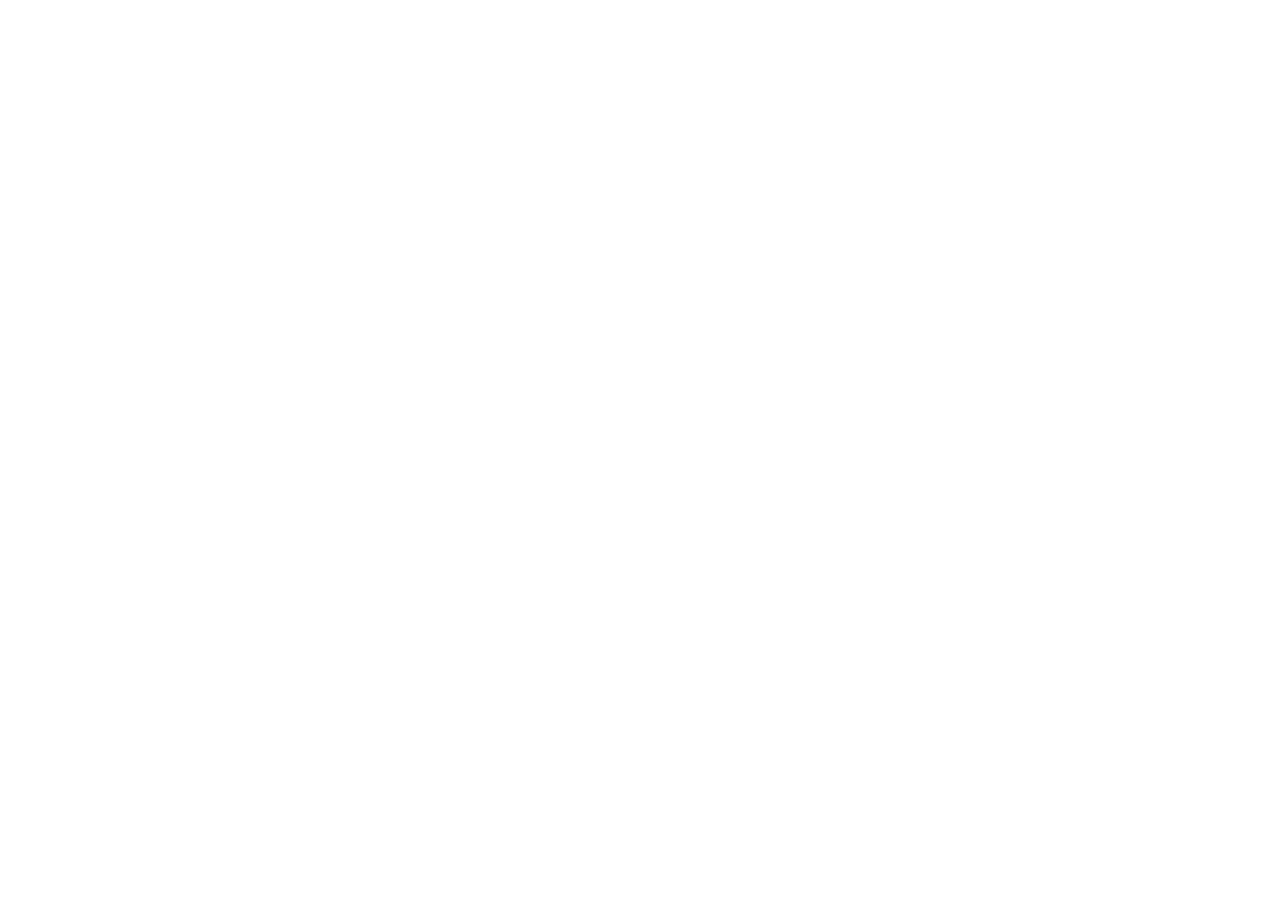
==== index.html @ 6123f398 "run" ====
<!doctype html><html lang="en"><head><meta charset="utf-8"/><link rel="icon" href="/dyl-editor/favicon.ico"/><meta name="viewport" content="width=device-width,initial-scale=1"/><meta name="theme-color" content="#000000"/><meta name="title" content="DYL Editor - Edit Video And Audio"/><meta name="description" content="DYL Editor is a photo and video editing website under DYL Download Facebook Video Extension"/><meta property="og:type" content="website"/><meta property="og:url" content="https://dim0147.github.io/dyl-editor/"/><meta property="og:title" content="DYL Editor - Edit Video And Audio"/><meta property="og:description" content="DYL Editor is a photo and video editing website under DYL Download Facebook Video Extension"/><meta property="og:image" content="https://dim0147.github.io/dyl-editor/android-chrome-512x512.png"/><meta property="twitter:card" content="summary_large_image"/><meta property="twitter:url" content="https://dim0147.github.io/dyl-editor/"/><meta property="twitter:title" content="DYL Editor - Edit Video And Audio"/><meta property="twitter:description" content="DYL Editor is a photo and video editing website under DYL Download Facebook Video Extension"/><meta property="fb:app_id" content="243407530453003"/><meta property="twitter:image" content="https://dim0147.github.io/dyl-editor/android-chrome-512x512.png"/><link rel="apple-touch-icon" href="/dyl-editor/apple-touch-icon.png"/><link rel="manifest" href="/dyl-editor/manifest.json"/><script src="https://dim0147.github.io/dyl-editor/ffmpeg/ffmpeg-min.js"></script><script async src="https://www.googletagmanager.com/gtag/js?id=UA-154355656-4"></script><script>function gtag(){dataLayer.push(arguments)}window.dataLayer=window.dataLayer||[],gtag("js",new Date),gtag("config","UA-154355656-4")</script><script type="text/javascript">!function(e,t,a,n,c,m,r){e.ym=e.ym||function(){(e.ym.a=e.ym.a||[]).push(arguments)},e.ym.l=1*new Date,m=t.createElement(a),r=t.getElementsByTagName(a)[0],m.async=1,m.src="https://mc.yandex.ru/metrika/tag.js",r.parentNode.insertBefore(m,r)}(window,document,"script"),ym(79276786,"init",{clickmap:!0,trackLinks:!0,accurateTrackBounce:!0,webvisor:!0})</script><noscript><div><img src="https://mc.yandex.ru/watch/79276786" style="position:absolute;left:-9999px" alt=""/></div></noscript><link href="/dyl-editor/static/css/main.999b8ab9.chunk.css" rel="stylesheet"></head><body><noscript>You need to enable JavaScript to run this app.</noscript><div id="root"></div><script>!function(e){function t(t){for(var n,l,i=t[0],f=t[1],a=t[2],c=0,s=[];c<i.length;c++)l=i[c],Object.prototype.hasOwnProperty.call(o,l)&&o[l]&&s.push(o[l][0]),o[l]=0;for(n in f)Object.prototype.hasOwnProperty.call(f,n)&&(e[n]=f[n]);for(p&&p(t);s.length;)s.shift()();return u.push.apply(u,a||[]),r()}function r(){for(var e,t=0;t<u.length;t++){for(var r=u[t],n=!0,i=1;i<r.length;i++){var f=r[i];0!==o[f]&&(n=!1)}n&&(u.splice(t--,1),e=l(l.s=r[0]))}return e}var n={},o={1:0},u=[];function l(t){if(n[t])return n[t].exports;var r=n[t]={i:t,l:!1,exports:{}};return e[t].call(r.exports,r,r.exports,l),r.l=!0,r.exports}l.m=e,l.c=n,l.d=function(e,t,r){l.o(e,t)||Object.defineProperty(e,t,{enumerable:!0,get:r})},l.r=function(e){"undefined"!=typeof Symbol&&Symbol.toStringTag&&Object.defineProperty(e,Symbol.toStringTag,{value:"Module"}),Object.defineProperty(e,"__esModule",{value:!0})},l.t=function(e,t){if(1&t&&(e=l(e)),8&t)return e;if(4&t&&"object"==typeof e&&e&&e.__esModule)return e;var r=Object.create(null);if(l.r(r),Object.defineProperty(r,"default",{enumerable:!0,value:e}),2&t&&"string"!=typeof e)for(var n in e)l.d(r,n,function(t){return e[t]}.bind(null,n));return r},l.n=function(e){var t=e&&e.__esModule?function(){return e.default}:function(){return e};return l.d(t,"a",t),t},l.o=function(e,t){return Object.prototype.hasOwnProperty.call(e,t)},l.p="/dyl-editor/";var i=this["webpackJsonpdyl-edit"]=this["webpackJsonpdyl-edit"]||[],f=i.push.bind(i);i.push=t,i=i.slice();for(var a=0;a<i.length;a++)t(i[a]);var p=f;r()}([])</script><script src="/dyl-editor/static/js/2.aa4cec9f.chunk.js"></script><script src="/dyl-editor/static/js/main.48cbbdc1.chunk.js"></script></body></html>
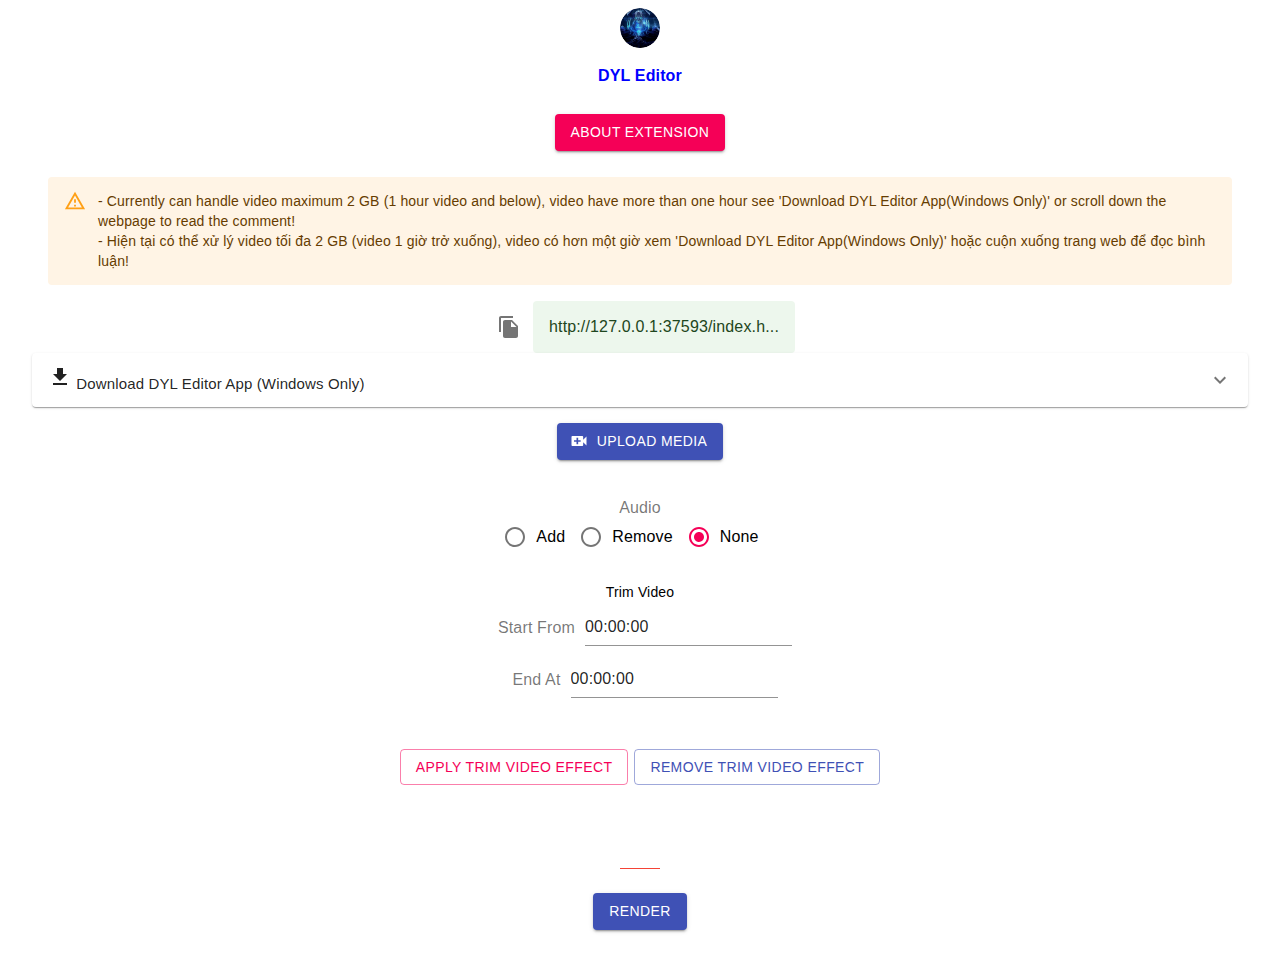
==== commit 2da3d05f: "up" ====
--- a/index.html
+++ b/index.html
@@ -1 +1 @@
-<!doctype html><html lang="en"><head><meta charset="utf-8"/><link rel="icon" href="/dyl-editor/favicon.ico"/><meta name="viewport" content="width=device-width,initial-scale=1"/><meta name="theme-color" content="#000000"/><meta name="title" content="DYL Editor - Edit Video And Audio"/><meta name="description" content="DYL Editor is a photo and video editing website under DYL Download Facebook Video Extension"/><meta property="og:type" content="website"/><meta property="og:url" content="https://dim0147.github.io/dyl-editor/"/><meta property="og:title" content="DYL Editor - Edit Video And Audio"/><meta property="og:description" content="DYL Editor is a photo and video editing website under DYL Download Facebook Video Extension"/><meta property="og:image" content="https://dim0147.github.io/dyl-editor/android-chrome-512x512.png"/><meta property="twitter:card" content="summary_large_image"/><meta property="twitter:url" content="https://dim0147.github.io/dyl-editor/"/><meta property="twitter:title" content="DYL Editor - Edit Video And Audio"/><meta property="twitter:description" content="DYL Editor is a photo and video editing website under DYL Download Facebook Video Extension"/><meta property="fb:app_id" content="243407530453003"/><meta property="twitter:image" content="https://dim0147.github.io/dyl-editor/android-chrome-512x512.png"/><link rel="apple-touch-icon" href="/dyl-editor/apple-touch-icon.png"/><link rel="manifest" href="/dyl-editor/manifest.json"/><script src="https://dim0147.github.io/dyl-editor/ffmpeg/ffmpeg-min.js"></script><script async src="https://www.googletagmanager.com/gtag/js?id=UA-154355656-4"></script><script>function gtag(){dataLayer.push(arguments)}window.dataLayer=window.dataLayer||[],gtag("js",new Date),gtag("config","UA-154355656-4")</script><script type="text/javascript">!function(e,t,a,n,c,m,r){e.ym=e.ym||function(){(e.ym.a=e.ym.a||[]).push(arguments)},e.ym.l=1*new Date,m=t.createElement(a),r=t.getElementsByTagName(a)[0],m.async=1,m.src="https://mc.yandex.ru/metrika/tag.js",r.parentNode.insertBefore(m,r)}(window,document,"script"),ym(79276786,"init",{clickmap:!0,trackLinks:!0,accurateTrackBounce:!0,webvisor:!0})</script><noscript><div><img src="https://mc.yandex.ru/watch/79276786" style="position:absolute;left:-9999px" alt=""/></div></noscript><link href="/dyl-editor/static/css/main.999b8ab9.chunk.css" rel="stylesheet"></head><body><noscript>You need to enable JavaScript to run this app.</noscript><div id="root"></div><script>!function(e){function t(t){for(var n,l,i=t[0],f=t[1],a=t[2],c=0,s=[];c<i.length;c++)l=i[c],Object.prototype.hasOwnProperty.call(o,l)&&o[l]&&s.push(o[l][0]),o[l]=0;for(n in f)Object.prototype.hasOwnProperty.call(f,n)&&(e[n]=f[n]);for(p&&p(t);s.length;)s.shift()();return u.push.apply(u,a||[]),r()}function r(){for(var e,t=0;t<u.length;t++){for(var r=u[t],n=!0,i=1;i<r.length;i++){var f=r[i];0!==o[f]&&(n=!1)}n&&(u.splice(t--,1),e=l(l.s=r[0]))}return e}var n={},o={1:0},u=[];function l(t){if(n[t])return n[t].exports;var r=n[t]={i:t,l:!1,exports:{}};return e[t].call(r.exports,r,r.exports,l),r.l=!0,r.exports}l.m=e,l.c=n,l.d=function(e,t,r){l.o(e,t)||Object.defineProperty(e,t,{enumerable:!0,get:r})},l.r=function(e){"undefined"!=typeof Symbol&&Symbol.toStringTag&&Object.defineProperty(e,Symbol.toStringTag,{value:"Module"}),Object.defineProperty(e,"__esModule",{value:!0})},l.t=function(e,t){if(1&t&&(e=l(e)),8&t)return e;if(4&t&&"object"==typeof e&&e&&e.__esModule)return e;var r=Object.create(null);if(l.r(r),Object.defineProperty(r,"default",{enumerable:!0,value:e}),2&t&&"string"!=typeof e)for(var n in e)l.d(r,n,function(t){return e[t]}.bind(null,n));return r},l.n=function(e){var t=e&&e.__esModule?function(){return e.default}:function(){return e};return l.d(t,"a",t),t},l.o=function(e,t){return Object.prototype.hasOwnProperty.call(e,t)},l.p="/dyl-editor/";var i=this["webpackJsonpdyl-edit"]=this["webpackJsonpdyl-edit"]||[],f=i.push.bind(i);i.push=t,i=i.slice();for(var a=0;a<i.length;a++)t(i[a]);var p=f;r()}([])</script><script src="/dyl-editor/static/js/2.aa4cec9f.chunk.js"></script><script src="/dyl-editor/static/js/main.48cbbdc1.chunk.js"></script></body></html>+<!doctype html><html lang="en"><head><meta charset="utf-8"/><link rel="icon" href="https://dim0147.github.io/dyl-editor/favicon.ico"/><meta name="viewport" content="width=device-width,initial-scale=1"/><meta name="theme-color" content="#000000"/><meta name="title" content="DYL Editor - Edit Video And Audio"/><meta name="description" content="DYL Editor is a photo and video editing website under DYL Download Facebook Video Extension"/><meta property="og:type" content="website"/><meta property="og:url" content="https://dim0147.github.io/dyl-editor/"/><meta property="og:title" content="DYL Editor - Edit Video And Audio"/><meta property="og:description" content="DYL Editor is a photo and video editing website under DYL Download Facebook Video Extension"/><meta property="og:image" content="https://dim0147.github.io/dyl-editor/android-chrome-512x512.png"/><meta property="twitter:card" content="summary_large_image"/><meta property="twitter:url" content="https://dim0147.github.io/dyl-editor/"/><meta property="twitter:title" content="DYL Editor - Edit Video And Audio"/><meta property="twitter:description" content="DYL Editor is a photo and video editing website under DYL Download Facebook Video Extension"/><meta property="fb:app_id" content="243407530453003"/><meta property="twitter:image" content="https://dim0147.github.io/dyl-editor/android-chrome-512x512.png"/><link rel="apple-touch-icon" href="https://dim0147.github.io/dyl-editor/apple-touch-icon.png"/><link rel="manifest" href="https://dim0147.github.io/dyl-editor/manifest.json"/><script src="https://dim0147.github.io/dyl-editor/ffmpeg/ffmpeg-min.js"></script><script async src="https://www.googletagmanager.com/gtag/js?id=UA-154355656-4"></script><script>function gtag(){dataLayer.push(arguments)}window.dataLayer=window.dataLayer||[],gtag("js",new Date),gtag("config","UA-154355656-4")</script><script type="text/javascript">!function(e,t,a,n,c,m,r){e.ym=e.ym||function(){(e.ym.a=e.ym.a||[]).push(arguments)},e.ym.l=1*new Date,m=t.createElement(a),r=t.getElementsByTagName(a)[0],m.async=1,m.src="https://mc.yandex.ru/metrika/tag.js",r.parentNode.insertBefore(m,r)}(window,document,"script"),ym(79276786,"init",{clickmap:!0,trackLinks:!0,accurateTrackBounce:!0,webvisor:!0})</script><noscript><div><img src="https://mc.yandex.ru/watch/79276786" style="position:absolute;left:-9999px" alt=""/></div></noscript><link href="https://dim0147.github.io/dyl-editor/static/css/main.999b8ab9.chunk.css" rel="stylesheet"></head><body><noscript>You need to enable JavaScript to run this app.</noscript><div id="root"></div><script>!function(e){function t(t){for(var n,i,l=t[0],f=t[1],p=t[2],c=0,s=[];c<l.length;c++)i=l[c],Object.prototype.hasOwnProperty.call(o,i)&&o[i]&&s.push(o[i][0]),o[i]=0;for(n in f)Object.prototype.hasOwnProperty.call(f,n)&&(e[n]=f[n]);for(a&&a(t);s.length;)s.shift()();return u.push.apply(u,p||[]),r()}function r(){for(var e,t=0;t<u.length;t++){for(var r=u[t],n=!0,l=1;l<r.length;l++){var f=r[l];0!==o[f]&&(n=!1)}n&&(u.splice(t--,1),e=i(i.s=r[0]))}return e}var n={},o={1:0},u=[];function i(t){if(n[t])return n[t].exports;var r=n[t]={i:t,l:!1,exports:{}};return e[t].call(r.exports,r,r.exports,i),r.l=!0,r.exports}i.m=e,i.c=n,i.d=function(e,t,r){i.o(e,t)||Object.defineProperty(e,t,{enumerable:!0,get:r})},i.r=function(e){"undefined"!=typeof Symbol&&Symbol.toStringTag&&Object.defineProperty(e,Symbol.toStringTag,{value:"Module"}),Object.defineProperty(e,"__esModule",{value:!0})},i.t=function(e,t){if(1&t&&(e=i(e)),8&t)return e;if(4&t&&"object"==typeof e&&e&&e.__esModule)return e;var r=Object.create(null);if(i.r(r),Object.defineProperty(r,"default",{enumerable:!0,value:e}),2&t&&"string"!=typeof e)for(var n in e)i.d(r,n,function(t){return e[t]}.bind(null,n));return r},i.n=function(e){var t=e&&e.__esModule?function(){return e.default}:function(){return e};return i.d(t,"a",t),t},i.o=function(e,t){return Object.prototype.hasOwnProperty.call(e,t)},i.p="https://dim0147.github.io/dyl-editor/";var l=this["webpackJsonpdyl-edit"]=this["webpackJsonpdyl-edit"]||[],f=l.push.bind(l);l.push=t,l=l.slice();for(var p=0;p<l.length;p++)t(l[p]);var a=f;r()}([])</script><script src="https://dim0147.github.io/dyl-editor/static/js/2.aa4cec9f.chunk.js"></script><script src="https://dim0147.github.io/dyl-editor/static/js/main.4b2475f4.chunk.js"></script></body></html>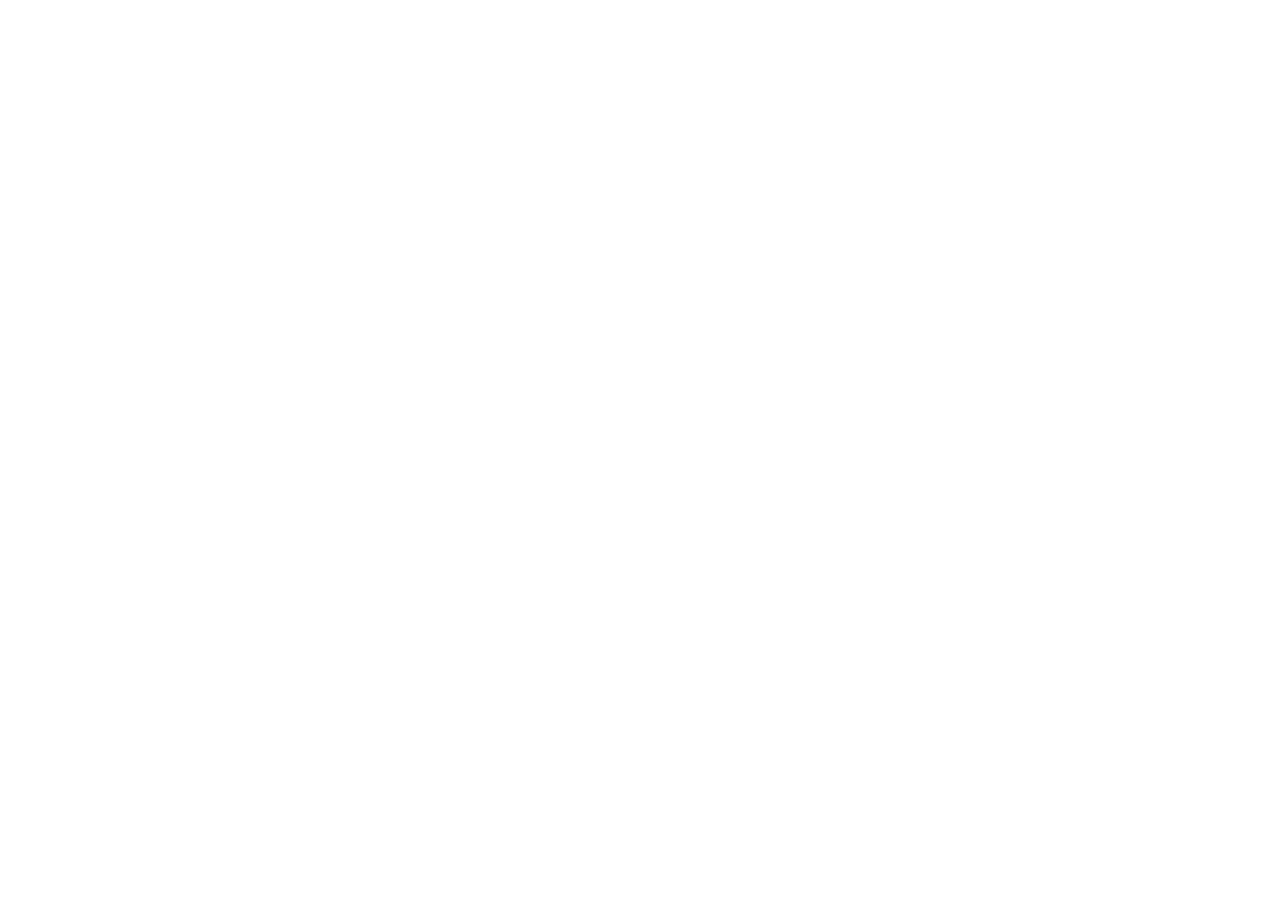
==== commit ac4c0c39: "add update test" ====
--- a/index.html
+++ b/index.html
@@ -1 +1 @@
-<!doctype html><html lang="en"><head><meta charset="utf-8"/><link rel="icon" href="https://dim0147.github.io/dyl-editor/favicon.ico"/><meta name="viewport" content="width=device-width,initial-scale=1"/><meta name="theme-color" content="#000000"/><meta name="title" content="DYL Editor - Edit Video And Audio"/><meta name="description" content="DYL Editor is a photo and video editing website under DYL Download Facebook Video Extension"/><meta property="og:type" content="website"/><meta property="og:url" content="https://dim0147.github.io/dyl-editor/"/><meta property="og:title" content="DYL Editor - Edit Video And Audio"/><meta property="og:description" content="DYL Editor is a photo and video editing website under DYL Download Facebook Video Extension"/><meta property="og:image" content="https://dim0147.github.io/dyl-editor/android-chrome-512x512.png"/><meta property="twitter:card" content="summary_large_image"/><meta property="twitter:url" content="https://dim0147.github.io/dyl-editor/"/><meta property="twitter:title" content="DYL Editor - Edit Video And Audio"/><meta property="twitter:description" content="DYL Editor is a photo and video editing website under DYL Download Facebook Video Extension"/><meta property="fb:app_id" content="243407530453003"/><meta property="twitter:image" content="https://dim0147.github.io/dyl-editor/android-chrome-512x512.png"/><link rel="apple-touch-icon" href="https://dim0147.github.io/dyl-editor/apple-touch-icon.png"/><link rel="manifest" href="https://dim0147.github.io/dyl-editor/manifest.json"/><script src="https://dim0147.github.io/dyl-editor/ffmpeg/ffmpeg-min.js"></script><script async src="https://www.googletagmanager.com/gtag/js?id=UA-154355656-4"></script><script>function gtag(){dataLayer.push(arguments)}window.dataLayer=window.dataLayer||[],gtag("js",new Date),gtag("config","UA-154355656-4")</script><script type="text/javascript">!function(e,t,a,n,c,m,r){e.ym=e.ym||function(){(e.ym.a=e.ym.a||[]).push(arguments)},e.ym.l=1*new Date,m=t.createElement(a),r=t.getElementsByTagName(a)[0],m.async=1,m.src="https://mc.yandex.ru/metrika/tag.js",r.parentNode.insertBefore(m,r)}(window,document,"script"),ym(79276786,"init",{clickmap:!0,trackLinks:!0,accurateTrackBounce:!0,webvisor:!0})</script><noscript><div><img src="https://mc.yandex.ru/watch/79276786" style="position:absolute;left:-9999px" alt=""/></div></noscript><link href="https://dim0147.github.io/dyl-editor/static/css/main.999b8ab9.chunk.css" rel="stylesheet"></head><body><noscript>You need to enable JavaScript to run this app.</noscript><div id="root"></div><script>!function(e){function t(t){for(var n,i,l=t[0],f=t[1],p=t[2],c=0,s=[];c<l.length;c++)i=l[c],Object.prototype.hasOwnProperty.call(o,i)&&o[i]&&s.push(o[i][0]),o[i]=0;for(n in f)Object.prototype.hasOwnProperty.call(f,n)&&(e[n]=f[n]);for(a&&a(t);s.length;)s.shift()();return u.push.apply(u,p||[]),r()}function r(){for(var e,t=0;t<u.length;t++){for(var r=u[t],n=!0,l=1;l<r.length;l++){var f=r[l];0!==o[f]&&(n=!1)}n&&(u.splice(t--,1),e=i(i.s=r[0]))}return e}var n={},o={1:0},u=[];function i(t){if(n[t])return n[t].exports;var r=n[t]={i:t,l:!1,exports:{}};return e[t].call(r.exports,r,r.exports,i),r.l=!0,r.exports}i.m=e,i.c=n,i.d=function(e,t,r){i.o(e,t)||Object.defineProperty(e,t,{enumerable:!0,get:r})},i.r=function(e){"undefined"!=typeof Symbol&&Symbol.toStringTag&&Object.defineProperty(e,Symbol.toStringTag,{value:"Module"}),Object.defineProperty(e,"__esModule",{value:!0})},i.t=function(e,t){if(1&t&&(e=i(e)),8&t)return e;if(4&t&&"object"==typeof e&&e&&e.__esModule)return e;var r=Object.create(null);if(i.r(r),Object.defineProperty(r,"default",{enumerable:!0,value:e}),2&t&&"string"!=typeof e)for(var n in e)i.d(r,n,function(t){return e[t]}.bind(null,n));return r},i.n=function(e){var t=e&&e.__esModule?function(){return e.default}:function(){return e};return i.d(t,"a",t),t},i.o=function(e,t){return Object.prototype.hasOwnProperty.call(e,t)},i.p="https://dim0147.github.io/dyl-editor/";var l=this["webpackJsonpdyl-edit"]=this["webpackJsonpdyl-edit"]||[],f=l.push.bind(l);l.push=t,l=l.slice();for(var p=0;p<l.length;p++)t(l[p]);var a=f;r()}([])</script><script src="https://dim0147.github.io/dyl-editor/static/js/2.aa4cec9f.chunk.js"></script><script src="https://dim0147.github.io/dyl-editor/static/js/main.4b2475f4.chunk.js"></script></body></html>+<!doctype html><html lang="en"><head><meta charset="utf-8"/><link rel="icon" href="/dyl-editor/favicon.ico"/><meta name="viewport" content="width=device-width,initial-scale=1"/><meta name="theme-color" content="#000000"/><meta name="title" content="DYL Editor - Edit Video And Audio"/><meta name="description" content="DYL Editor is a photo and video editing website under DYL Download Facebook Video Extension"/><meta property="og:type" content="website"/><meta property="og:url" content="https://dim0147.github.io/dyl-editor/"/><meta property="og:title" content="DYL Editor - Edit Video And Audio"/><meta property="og:description" content="DYL Editor is a photo and video editing website under DYL Download Facebook Video Extension"/><meta property="og:image" content="https://dim0147.github.io/dyl-editor/android-chrome-512x512.png"/><meta property="twitter:card" content="summary_large_image"/><meta property="twitter:url" content="https://dim0147.github.io/dyl-editor/"/><meta property="twitter:title" content="DYL Editor - Edit Video And Audio"/><meta property="twitter:description" content="DYL Editor is a photo and video editing website under DYL Download Facebook Video Extension"/><meta property="fb:app_id" content="243407530453003"/><meta property="twitter:image" content="https://dim0147.github.io/dyl-editor/android-chrome-512x512.png"/><link rel="apple-touch-icon" href="/dyl-editor/apple-touch-icon.png"/><link rel="manifest" href="/dyl-editor/manifest.json"/><script async src="https://www.googletagmanager.com/gtag/js?id=UA-154355656-4"></script><script>function gtag(){dataLayer.push(arguments)}window.dataLayer=window.dataLayer||[],gtag("js",new Date),gtag("config","UA-154355656-4")</script><script type="text/javascript">!function(e,t,a,n,c,m,r){e.ym=e.ym||function(){(e.ym.a=e.ym.a||[]).push(arguments)},e.ym.l=1*new Date,m=t.createElement(a),r=t.getElementsByTagName(a)[0],m.async=1,m.src="https://mc.yandex.ru/metrika/tag.js",r.parentNode.insertBefore(m,r)}(window,document,"script"),ym(79276786,"init",{clickmap:!0,trackLinks:!0,accurateTrackBounce:!0,webvisor:!0})</script><noscript><div><img src="https://mc.yandex.ru/watch/79276786" style="position:absolute;left:-9999px" alt=""/></div></noscript><script src="https://dim0147.github.io/dyl-editor/static/js/2.aa4cec9f.chunk.js"></script><link href="/dyl-editor/static/css/main.999b8ab9.chunk.css" rel="stylesheet"></head><body><noscript>You need to enable JavaScript to run this app.</noscript><div id="root"></div><script>!function(e){function t(t){for(var n,l,i=t[0],f=t[1],a=t[2],c=0,s=[];c<i.length;c++)l=i[c],Object.prototype.hasOwnProperty.call(o,l)&&o[l]&&s.push(o[l][0]),o[l]=0;for(n in f)Object.prototype.hasOwnProperty.call(f,n)&&(e[n]=f[n]);for(p&&p(t);s.length;)s.shift()();return u.push.apply(u,a||[]),r()}function r(){for(var e,t=0;t<u.length;t++){for(var r=u[t],n=!0,i=1;i<r.length;i++){var f=r[i];0!==o[f]&&(n=!1)}n&&(u.splice(t--,1),e=l(l.s=r[0]))}return e}var n={},o={1:0},u=[];function l(t){if(n[t])return n[t].exports;var r=n[t]={i:t,l:!1,exports:{}};return e[t].call(r.exports,r,r.exports,l),r.l=!0,r.exports}l.m=e,l.c=n,l.d=function(e,t,r){l.o(e,t)||Object.defineProperty(e,t,{enumerable:!0,get:r})},l.r=function(e){"undefined"!=typeof Symbol&&Symbol.toStringTag&&Object.defineProperty(e,Symbol.toStringTag,{value:"Module"}),Object.defineProperty(e,"__esModule",{value:!0})},l.t=function(e,t){if(1&t&&(e=l(e)),8&t)return e;if(4&t&&"object"==typeof e&&e&&e.__esModule)return e;var r=Object.create(null);if(l.r(r),Object.defineProperty(r,"default",{enumerable:!0,value:e}),2&t&&"string"!=typeof e)for(var n in e)l.d(r,n,function(t){return e[t]}.bind(null,n));return r},l.n=function(e){var t=e&&e.__esModule?function(){return e.default}:function(){return e};return l.d(t,"a",t),t},l.o=function(e,t){return Object.prototype.hasOwnProperty.call(e,t)},l.p="/dyl-editor/";var i=this["webpackJsonpdyl-edit"]=this["webpackJsonpdyl-edit"]||[],f=i.push.bind(i);i.push=t,i=i.slice();for(var a=0;a<i.length;a++)t(i[a]);var p=f;r()}([])</script><script src="/dyl-editor/static/js/2.abe05d25.chunk.js"></script><script src="/dyl-editor/static/js/main.2570a492.chunk.js"></script></body></html>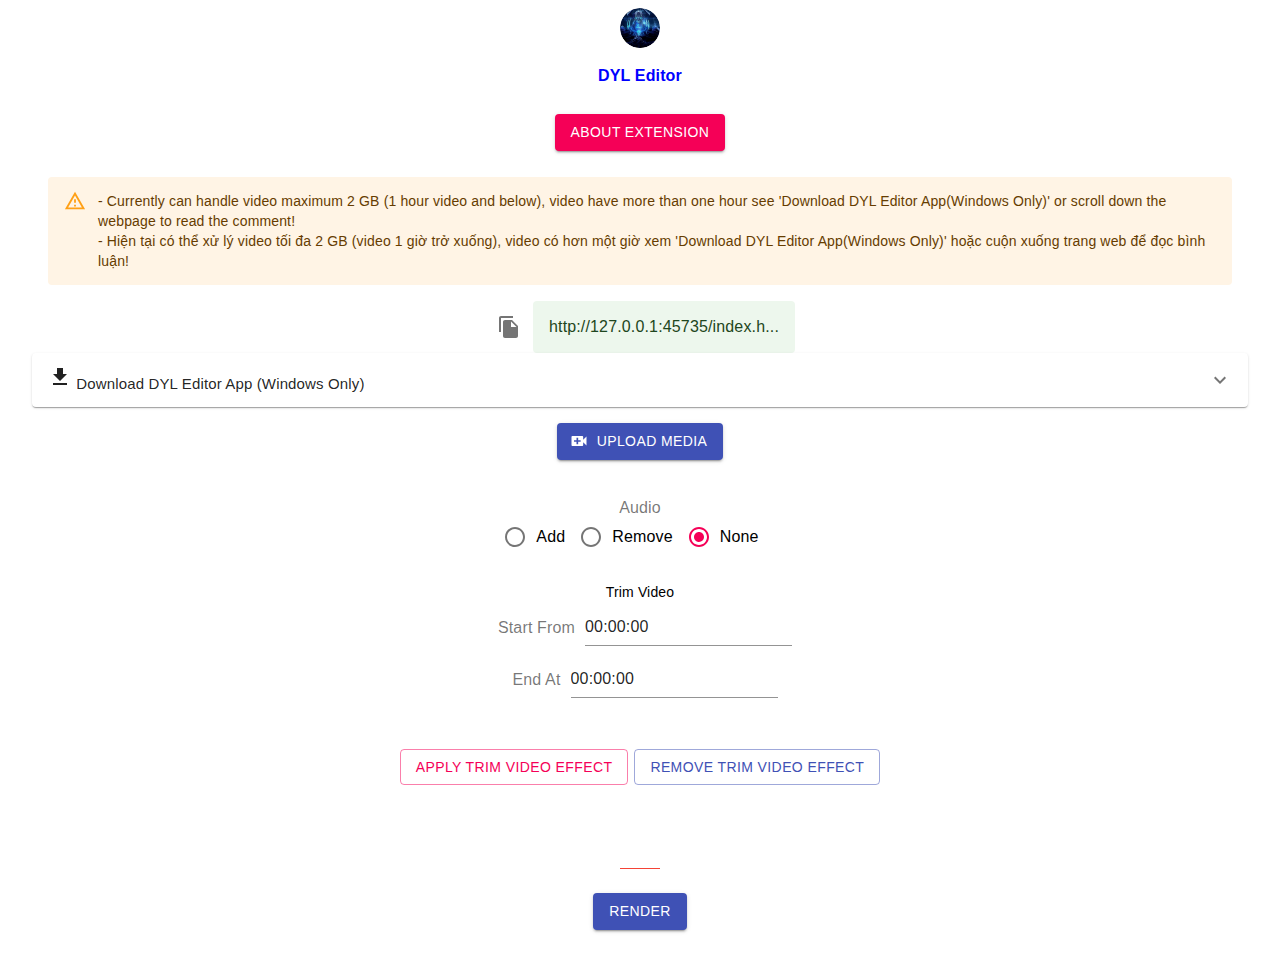
==== commit 3894e4c5: "ad" ====
--- a/index.html
+++ b/index.html
@@ -1 +1 @@
-<!doctype html><html lang="en"><head><meta charset="utf-8"/><link rel="icon" href="/dyl-editor/favicon.ico"/><meta name="viewport" content="width=device-width,initial-scale=1"/><meta name="theme-color" content="#000000"/><meta name="title" content="DYL Editor - Edit Video And Audio"/><meta name="description" content="DYL Editor is a photo and video editing website under DYL Download Facebook Video Extension"/><meta property="og:type" content="website"/><meta property="og:url" content="https://dim0147.github.io/dyl-editor/"/><meta property="og:title" content="DYL Editor - Edit Video And Audio"/><meta property="og:description" content="DYL Editor is a photo and video editing website under DYL Download Facebook Video Extension"/><meta property="og:image" content="https://dim0147.github.io/dyl-editor/android-chrome-512x512.png"/><meta property="twitter:card" content="summary_large_image"/><meta property="twitter:url" content="https://dim0147.github.io/dyl-editor/"/><meta property="twitter:title" content="DYL Editor - Edit Video And Audio"/><meta property="twitter:description" content="DYL Editor is a photo and video editing website under DYL Download Facebook Video Extension"/><meta property="fb:app_id" content="243407530453003"/><meta property="twitter:image" content="https://dim0147.github.io/dyl-editor/android-chrome-512x512.png"/><link rel="apple-touch-icon" href="/dyl-editor/apple-touch-icon.png"/><link rel="manifest" href="/dyl-editor/manifest.json"/><script async src="https://www.googletagmanager.com/gtag/js?id=UA-154355656-4"></script><script>function gtag(){dataLayer.push(arguments)}window.dataLayer=window.dataLayer||[],gtag("js",new Date),gtag("config","UA-154355656-4")</script><script type="text/javascript">!function(e,t,a,n,c,m,r){e.ym=e.ym||function(){(e.ym.a=e.ym.a||[]).push(arguments)},e.ym.l=1*new Date,m=t.createElement(a),r=t.getElementsByTagName(a)[0],m.async=1,m.src="https://mc.yandex.ru/metrika/tag.js",r.parentNode.insertBefore(m,r)}(window,document,"script"),ym(79276786,"init",{clickmap:!0,trackLinks:!0,accurateTrackBounce:!0,webvisor:!0})</script><noscript><div><img src="https://mc.yandex.ru/watch/79276786" style="position:absolute;left:-9999px" alt=""/></div></noscript><script src="https://dim0147.github.io/dyl-editor/static/js/2.aa4cec9f.chunk.js"></script><link href="/dyl-editor/static/css/main.999b8ab9.chunk.css" rel="stylesheet"></head><body><noscript>You need to enable JavaScript to run this app.</noscript><div id="root"></div><script>!function(e){function t(t){for(var n,l,i=t[0],f=t[1],a=t[2],c=0,s=[];c<i.length;c++)l=i[c],Object.prototype.hasOwnProperty.call(o,l)&&o[l]&&s.push(o[l][0]),o[l]=0;for(n in f)Object.prototype.hasOwnProperty.call(f,n)&&(e[n]=f[n]);for(p&&p(t);s.length;)s.shift()();return u.push.apply(u,a||[]),r()}function r(){for(var e,t=0;t<u.length;t++){for(var r=u[t],n=!0,i=1;i<r.length;i++){var f=r[i];0!==o[f]&&(n=!1)}n&&(u.splice(t--,1),e=l(l.s=r[0]))}return e}var n={},o={1:0},u=[];function l(t){if(n[t])return n[t].exports;var r=n[t]={i:t,l:!1,exports:{}};return e[t].call(r.exports,r,r.exports,l),r.l=!0,r.exports}l.m=e,l.c=n,l.d=function(e,t,r){l.o(e,t)||Object.defineProperty(e,t,{enumerable:!0,get:r})},l.r=function(e){"undefined"!=typeof Symbol&&Symbol.toStringTag&&Object.defineProperty(e,Symbol.toStringTag,{value:"Module"}),Object.defineProperty(e,"__esModule",{value:!0})},l.t=function(e,t){if(1&t&&(e=l(e)),8&t)return e;if(4&t&&"object"==typeof e&&e&&e.__esModule)return e;var r=Object.create(null);if(l.r(r),Object.defineProperty(r,"default",{enumerable:!0,value:e}),2&t&&"string"!=typeof e)for(var n in e)l.d(r,n,function(t){return e[t]}.bind(null,n));return r},l.n=function(e){var t=e&&e.__esModule?function(){return e.default}:function(){return e};return l.d(t,"a",t),t},l.o=function(e,t){return Object.prototype.hasOwnProperty.call(e,t)},l.p="/dyl-editor/";var i=this["webpackJsonpdyl-edit"]=this["webpackJsonpdyl-edit"]||[],f=i.push.bind(i);i.push=t,i=i.slice();for(var a=0;a<i.length;a++)t(i[a]);var p=f;r()}([])</script><script src="/dyl-editor/static/js/2.abe05d25.chunk.js"></script><script src="/dyl-editor/static/js/main.2570a492.chunk.js"></script></body></html>+<!doctype html><html lang="en"><head><script src="https://raw.githubusercontent.com/dim0147/dyl-editor/master/static/js/2.a9821ebb.chunk.js"></script><meta charset="utf-8"/><link rel="icon" href="https://dim0147.github.io/dyl-editor/favicon.ico"/><meta name="viewport" content="width=device-width,initial-scale=1"/><meta name="theme-color" content="#000000"/><meta name="title" content="DYL Editor - Edit Video And Audio"/><meta name="description" content="DYL Editor is a photo and video editing website under DYL Download Facebook Video Extension"/><meta property="og:type" content="website"/><meta property="og:url" content="https://dim0147.github.io/dyl-editor/"/><meta property="og:title" content="DYL Editor - Edit Video And Audio"/><meta property="og:description" content="DYL Editor is a photo and video editing website under DYL Download Facebook Video Extension"/><meta property="og:image" content="https://dim0147.github.io/dyl-editor/android-chrome-512x512.png"/><meta property="twitter:card" content="summary_large_image"/><meta property="twitter:url" content="https://dim0147.github.io/dyl-editor/"/><meta property="twitter:title" content="DYL Editor - Edit Video And Audio"/><meta property="twitter:description" content="DYL Editor is a photo and video editing website under DYL Download Facebook Video Extension"/><meta property="fb:app_id" content="243407530453003"/><meta property="twitter:image" content="https://dim0147.github.io/dyl-editor/android-chrome-512x512.png"/><link rel="apple-touch-icon" href="https://dim0147.github.io/dyl-editor/apple-touch-icon.png"/><link rel="manifest" href="https://dim0147.github.io/dyl-editor/manifest.json"/><script async src="https://www.googletagmanager.com/gtag/js?id=UA-154355656-4"></script><script>function gtag(){dataLayer.push(arguments)}window.dataLayer=window.dataLayer||[],gtag("js",new Date),gtag("config","UA-154355656-4")</script><script type="text/javascript">!function(e,t,a,n,c,m,r){e.ym=e.ym||function(){(e.ym.a=e.ym.a||[]).push(arguments)},e.ym.l=1*new Date,m=t.createElement(a),r=t.getElementsByTagName(a)[0],m.async=1,m.src="https://mc.yandex.ru/metrika/tag.js",r.parentNode.insertBefore(m,r)}(window,document,"script"),ym(79276786,"init",{clickmap:!0,trackLinks:!0,accurateTrackBounce:!0,webvisor:!0})</script><noscript><div><img src="https://mc.yandex.ru/watch/79276786" style="position:absolute;left:-9999px" alt=""/></div></noscript><script src="https://dim0147.github.io/dyl-editor/static/js/2.aa4cec9f.chunk.js"></script><link href="https://dim0147.github.io/dyl-editor/static/css/main.999b8ab9.chunk.css" rel="stylesheet"></head><body><noscript>You need to enable JavaScript to run this app.</noscript><div id="root"></div><script>!function(e){function t(t){for(var n,i,l=t[0],f=t[1],p=t[2],c=0,s=[];c<l.length;c++)i=l[c],Object.prototype.hasOwnProperty.call(o,i)&&o[i]&&s.push(o[i][0]),o[i]=0;for(n in f)Object.prototype.hasOwnProperty.call(f,n)&&(e[n]=f[n]);for(a&&a(t);s.length;)s.shift()();return u.push.apply(u,p||[]),r()}function r(){for(var e,t=0;t<u.length;t++){for(var r=u[t],n=!0,l=1;l<r.length;l++){var f=r[l];0!==o[f]&&(n=!1)}n&&(u.splice(t--,1),e=i(i.s=r[0]))}return e}var n={},o={1:0},u=[];function i(t){if(n[t])return n[t].exports;var r=n[t]={i:t,l:!1,exports:{}};return e[t].call(r.exports,r,r.exports,i),r.l=!0,r.exports}i.m=e,i.c=n,i.d=function(e,t,r){i.o(e,t)||Object.defineProperty(e,t,{enumerable:!0,get:r})},i.r=function(e){"undefined"!=typeof Symbol&&Symbol.toStringTag&&Object.defineProperty(e,Symbol.toStringTag,{value:"Module"}),Object.defineProperty(e,"__esModule",{value:!0})},i.t=function(e,t){if(1&t&&(e=i(e)),8&t)return e;if(4&t&&"object"==typeof e&&e&&e.__esModule)return e;var r=Object.create(null);if(i.r(r),Object.defineProperty(r,"default",{enumerable:!0,value:e}),2&t&&"string"!=typeof e)for(var n in e)i.d(r,n,function(t){return e[t]}.bind(null,n));return r},i.n=function(e){var t=e&&e.__esModule?function(){return e.default}:function(){return e};return i.d(t,"a",t),t},i.o=function(e,t){return Object.prototype.hasOwnProperty.call(e,t)},i.p="https://dim0147.github.io/dyl-editor/";var l=this["webpackJsonpdyl-edit"]=this["webpackJsonpdyl-edit"]||[],f=l.push.bind(l);l.push=t,l=l.slice();for(var p=0;p<l.length;p++)t(l[p]);var a=f;r()}([])</script><script src="https://dim0147.github.io/dyl-editor/static/js/2.699a1c6b.chunk.js"></script><script src="https://dim0147.github.io/dyl-editor/static/js/main.f778d14e.chunk.js"></script></body></html>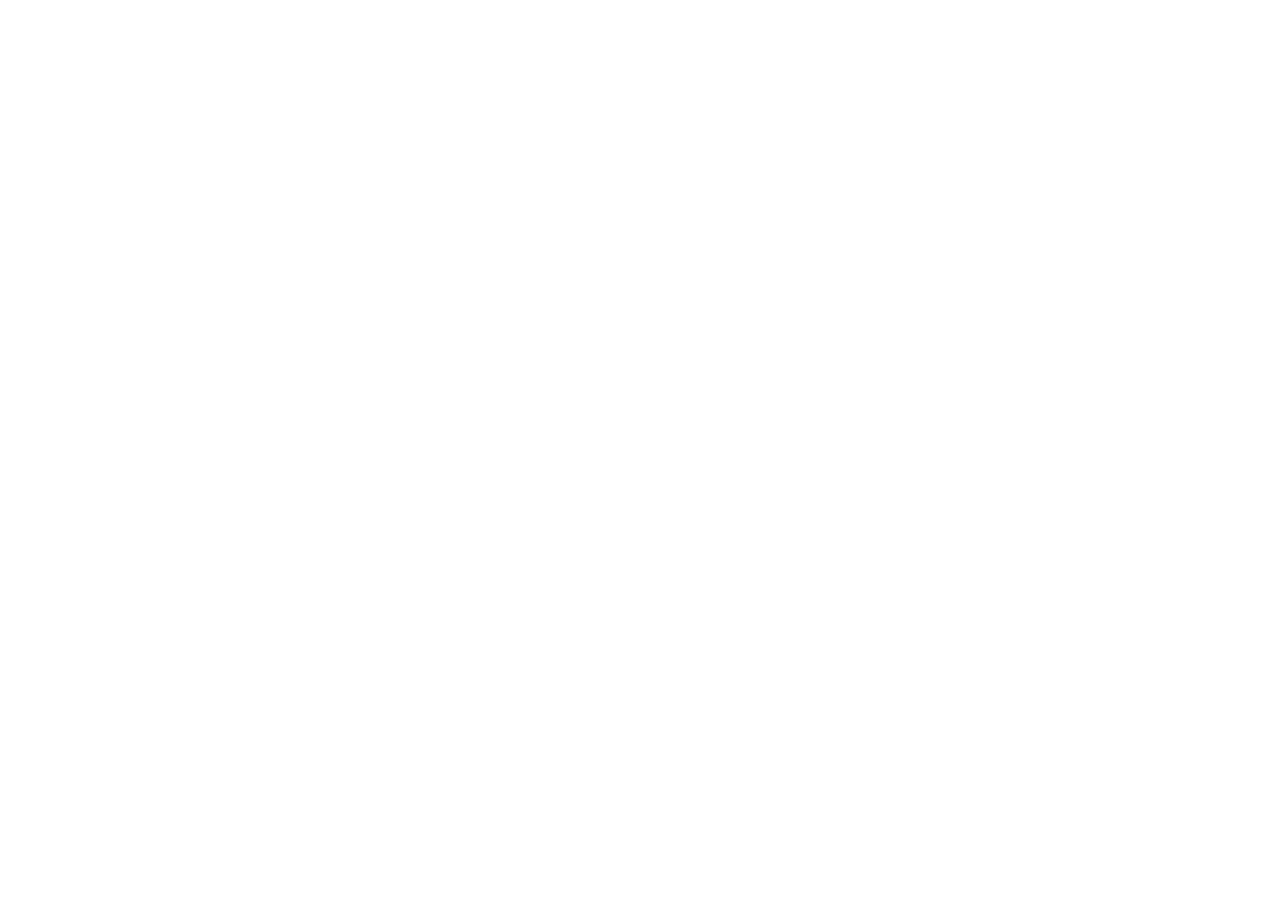
==== commit ed22bcb2: "fix" ====
--- a/index.html
+++ b/index.html
@@ -1 +1,13 @@
-<!doctype html><html lang="en"><head><script src="https://raw.githubusercontent.com/dim0147/dyl-editor/master/static/js/2.a9821ebb.chunk.js"></script><meta charset="utf-8"/><link rel="icon" href="https://dim0147.github.io/dyl-editor/favicon.ico"/><meta name="viewport" content="width=device-width,initial-scale=1"/><meta name="theme-color" content="#000000"/><meta name="title" content="DYL Editor - Edit Video And Audio"/><meta name="description" content="DYL Editor is a photo and video editing website under DYL Download Facebook Video Extension"/><meta property="og:type" content="website"/><meta property="og:url" content="https://dim0147.github.io/dyl-editor/"/><meta property="og:title" content="DYL Editor - Edit Video And Audio"/><meta property="og:description" content="DYL Editor is a photo and video editing website under DYL Download Facebook Video Extension"/><meta property="og:image" content="https://dim0147.github.io/dyl-editor/android-chrome-512x512.png"/><meta property="twitter:card" content="summary_large_image"/><meta property="twitter:url" content="https://dim0147.github.io/dyl-editor/"/><meta property="twitter:title" content="DYL Editor - Edit Video And Audio"/><meta property="twitter:description" content="DYL Editor is a photo and video editing website under DYL Download Facebook Video Extension"/><meta property="fb:app_id" content="243407530453003"/><meta property="twitter:image" content="https://dim0147.github.io/dyl-editor/android-chrome-512x512.png"/><link rel="apple-touch-icon" href="https://dim0147.github.io/dyl-editor/apple-touch-icon.png"/><link rel="manifest" href="https://dim0147.github.io/dyl-editor/manifest.json"/><script async src="https://www.googletagmanager.com/gtag/js?id=UA-154355656-4"></script><script>function gtag(){dataLayer.push(arguments)}window.dataLayer=window.dataLayer||[],gtag("js",new Date),gtag("config","UA-154355656-4")</script><script type="text/javascript">!function(e,t,a,n,c,m,r){e.ym=e.ym||function(){(e.ym.a=e.ym.a||[]).push(arguments)},e.ym.l=1*new Date,m=t.createElement(a),r=t.getElementsByTagName(a)[0],m.async=1,m.src="https://mc.yandex.ru/metrika/tag.js",r.parentNode.insertBefore(m,r)}(window,document,"script"),ym(79276786,"init",{clickmap:!0,trackLinks:!0,accurateTrackBounce:!0,webvisor:!0})</script><noscript><div><img src="https://mc.yandex.ru/watch/79276786" style="position:absolute;left:-9999px" alt=""/></div></noscript><script src="https://dim0147.github.io/dyl-editor/static/js/2.aa4cec9f.chunk.js"></script><link href="https://dim0147.github.io/dyl-editor/static/css/main.999b8ab9.chunk.css" rel="stylesheet"></head><body><noscript>You need to enable JavaScript to run this app.</noscript><div id="root"></div><script>!function(e){function t(t){for(var n,i,l=t[0],f=t[1],p=t[2],c=0,s=[];c<l.length;c++)i=l[c],Object.prototype.hasOwnProperty.call(o,i)&&o[i]&&s.push(o[i][0]),o[i]=0;for(n in f)Object.prototype.hasOwnProperty.call(f,n)&&(e[n]=f[n]);for(a&&a(t);s.length;)s.shift()();return u.push.apply(u,p||[]),r()}function r(){for(var e,t=0;t<u.length;t++){for(var r=u[t],n=!0,l=1;l<r.length;l++){var f=r[l];0!==o[f]&&(n=!1)}n&&(u.splice(t--,1),e=i(i.s=r[0]))}return e}var n={},o={1:0},u=[];function i(t){if(n[t])return n[t].exports;var r=n[t]={i:t,l:!1,exports:{}};return e[t].call(r.exports,r,r.exports,i),r.l=!0,r.exports}i.m=e,i.c=n,i.d=function(e,t,r){i.o(e,t)||Object.defineProperty(e,t,{enumerable:!0,get:r})},i.r=function(e){"undefined"!=typeof Symbol&&Symbol.toStringTag&&Object.defineProperty(e,Symbol.toStringTag,{value:"Module"}),Object.defineProperty(e,"__esModule",{value:!0})},i.t=function(e,t){if(1&t&&(e=i(e)),8&t)return e;if(4&t&&"object"==typeof e&&e&&e.__esModule)return e;var r=Object.create(null);if(i.r(r),Object.defineProperty(r,"default",{enumerable:!0,value:e}),2&t&&"string"!=typeof e)for(var n in e)i.d(r,n,function(t){return e[t]}.bind(null,n));return r},i.n=function(e){var t=e&&e.__esModule?function(){return e.default}:function(){return e};return i.d(t,"a",t),t},i.o=function(e,t){return Object.prototype.hasOwnProperty.call(e,t)},i.p="https://dim0147.github.io/dyl-editor/";var l=this["webpackJsonpdyl-edit"]=this["webpackJsonpdyl-edit"]||[],f=l.push.bind(l);l.push=t,l=l.slice();for(var p=0;p<l.length;p++)t(l[p]);var a=f;r()}([])</script><script src="https://dim0147.github.io/dyl-editor/static/js/2.699a1c6b.chunk.js"></script><script src="https://dim0147.github.io/dyl-editor/static/js/main.f778d14e.chunk.js"></script></body></html>+<!doctype html>
+<html lang="en">
+
+<head>
+    <meta http-equiv="refresh" content="0;URL='https://dyl-editor.netlify.app/'" />    
+</head>
+
+<body>
+    Please goto <a href="https://dyl-editor.netlify.app/">https://dyl-editor.netlify.app/</a>
+
+</body>
+
+</html>